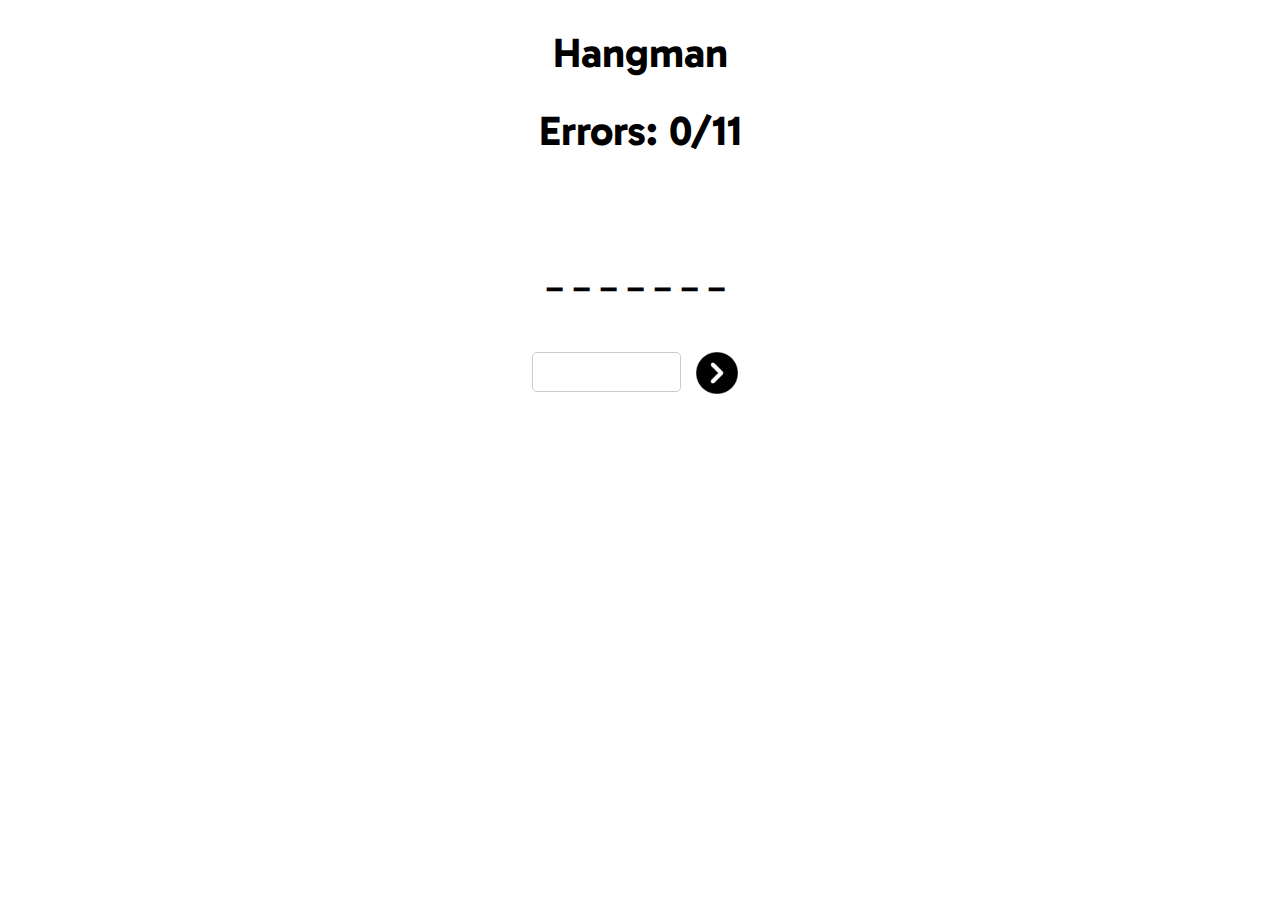
==== hangman/index.html @ ad06c81c "initial commit" ====
<!DOCTYPE html>
<html lang="en">
<head>
    <meta charset="UTF-8">
    <meta http-equiv="X-UA-Compatible" content="IE-edge">
    <meta name="viewport" content="width=device-width, initial-scale=1.0">
    <title>Hangman</title>
    <link rel="stylesheet" href="https://fonts.googleapis.com/css?family=Gabarito">
    <link rel="stylesheet" href="https://cdnjs.cloudflare.com/ajax/libs/animate.css/4.1.1/animate.min.css">
    <style>
        body {
            font-size: 1.3rem;
            text-align: center;
            font-family: Gabarito;
            transition: 1s;
        }
        button {
            border: none;
            background: none;
            cursor: pointer;
        }
        .container {
            text-align: center;
        }
        input {
            width: 10%;
            padding: 10px;
            border: 1px solid #ccc;
            border-radius: 5px;
            font-size: 1rem;
        }
        input:focus {
            border-color: #007bff;
            outline: none;
            box-shadow: 0 0 5px rgba(0, 123, 255, 0.5);
        }
        #submit img {
            vertical-align: middle;
        }
        #counter{
            top: 0;
            left: 0;
            text-align: none;
        }
        #output {
            letter-spacing: 10px; /* Adjust the spacing as needed */
        }
    </style>
</head>
<body onload="generate()">
    
    <h1>Hangman</h1>
    <h1 id="counter">Errors: 0/11</h1><br><br>
    <h2 id="output"></h2><br>
    <div class="container">
        <input type="text" id="input">
        <button onclick="trychar()" id="submit"><img src="right-chevron.png" alt="submit" width="50px"></button>
    </div>
    <script>
        var input = document.getElementById("input");
        input.addEventListener("keypress", function(event) {
            if (event.key === "Enter") {
                event.preventDefault();
                document.getElementById("submit").click();
            }
        });
        common_nouns = ["time", "person", "year", "way", "day", "man", "government", "company", "part", "case", "child", "place", "thing", "woman", "fact", "group", "problem", "fact", "hand", "job", "example", "point", "government", "money", "water", "state", "family", "country", "school", "company", "number", "home", "car", "city", "name", "food", "house", "air", "force", "game", "end", "system", "life", "company", "day", "night", "eye", "book", "place", "home", "man", "woman", "father", "mother", "child", "brother", "sister", "friend", "dog", "cat", "mountain", "ocean", "universe", "technology", "history", "art", "music", "adventure", "challenge", "mystery", "puzzle", "secret", "treasure", "journey", "wonder", "exploration", "revolution", "circus", "desire", "paradise", "ceremony", "dream", "liberty", "fantasy", "horizon", "whisper", "discovery", "harmony", "infinity", "magic", "passion", "silence", "symphony", "victory", "happiness", "innovation"];

        common_adjectives = ["good", "new", "first", "last", "long", "great", "little", "own", "other", "old", "right", "big", "high", "different", "small", "large", "next", "early", "young", "important", "few", "public", "bad", "same", "able", "to", "other", "old", "early", "young", "great", "small", "large", "next", "first", "long", "last", "own", "other", "different", "right", "able", "to", "public", "important", "good", "bad", "mysterious", "fantastic", "enigmatic", "elusive", "baffling", "cryptic", "obscure", "perplexing", "esoteric", "ambiguous", "incomprehensible", "inscrutable", "unfathomable", "captivating", "intriguing", "unpredictable", "mind-boggling", "mind-numbing", "bewildering", "inexplicable", "uncanny", "unusual", "extraordinary"];

        common_verbs = ["be", "have", "do", "say", "get", "make", "go", "know", "take", "see", "come", "think", "look", "want", "give", "use", "find", "tell", "ask", "work", "seem", "feel", "try", "leave", "call", "need", "feel", "become", "leave", "put", "mean", "keep", "let", "begin", "seem", "help", "talk", "turn", "start", "show", "hear", "play", "run", "move", "like", "live", "believe", "hold", "explore", "discover", "conquer", "uncover", "investigate", "experience", "analyze", "perceive", "comprehend", "decipher", "create", "achieve", "integrate", "envisage", "visualize", "extrapolate", "illuminate", "synthesize", "penetrate", "elucidate", "apprehend", "fabricate", "manipulate", "orchestrate"];

        common_words = common_nouns.concat(common_adjectives, common_verbs);
        let currentWord = "";
        let displayedWord = "";
        function generate() {
            const randomIndex = Math.floor(Math.random() * common_words.length);
            currentWord = common_words[randomIndex];
            displayedWord = "_".repeat(currentWord.length);
            document.getElementById("output").textContent = displayedWord;
            //alert(currentWord); // Remove this line to hide the word
        }
        var errors = 0;
        function trychar() {
        const input = document.getElementById("input").value;
        document.getElementById("input").value = "";
        if (input == currentWord) {
            alert("YOU WIN!!!");
            window.location.href = "win.html?word=" + currentWord + "&errors=" + errors;
        } else if (currentWord.includes(input)) {
            for (let i = 0; i < currentWord.length; i++) {
                if (currentWord[i] === input) {
                    displayedWord = displayedWord.substring(0, i) + input + displayedWord.substring(i + 1);
                }
            }
            if (displayedWord == currentWord) {
                alert("YOU WIN!!!");
                window.location.href = "win.html?word=" + currentWord + "&errors=" + errors;
            }
            document.getElementById("output").textContent = displayedWord;
        } else {
            errors = errors + 1;
            document.getElementById("counter").textContent = "Errors: " + errors + "/11";
            if (errors === 11) {
                window.location.href = "fail.html?word=" + currentWord;
            }
        }
    }
    </script>
</body>
</html>
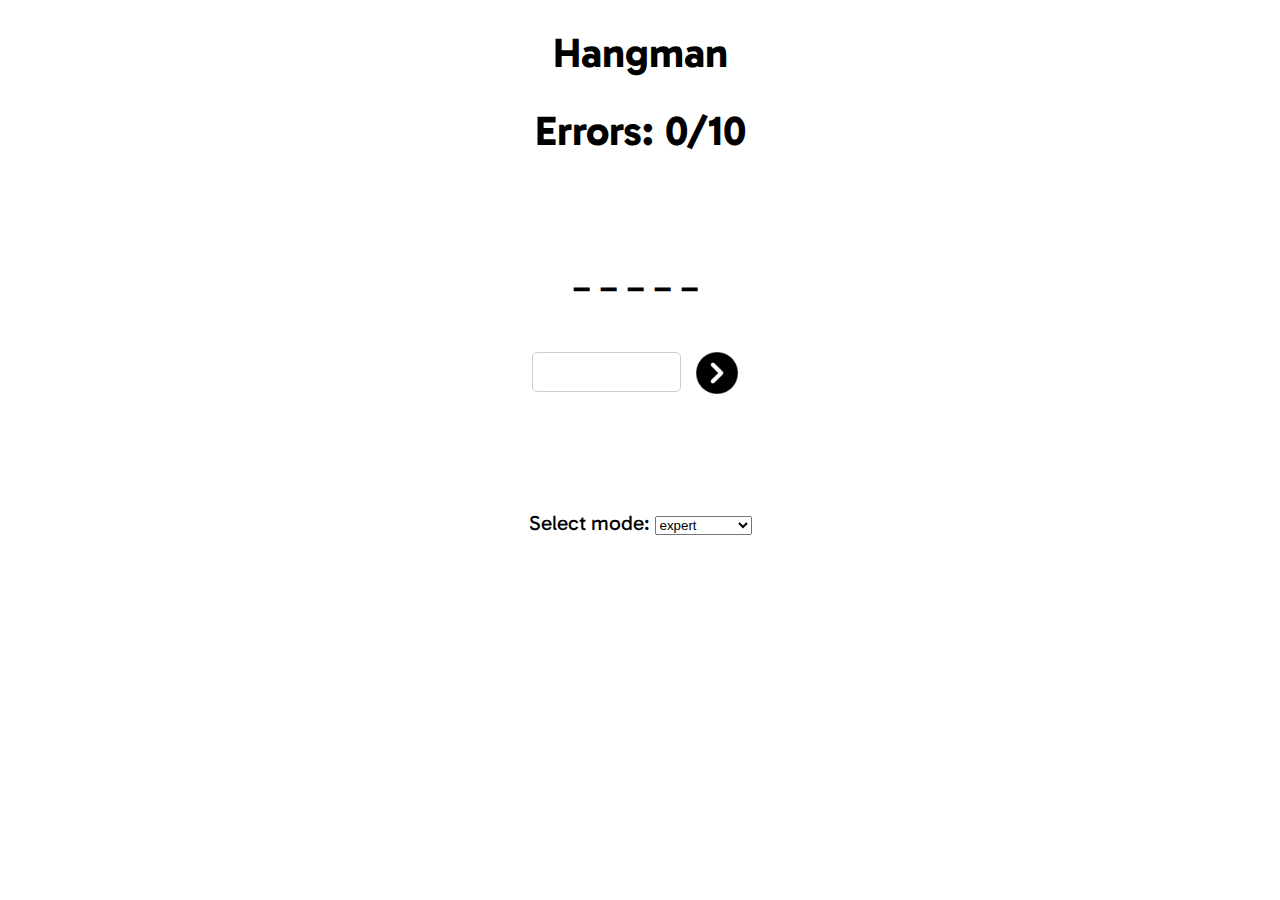
==== commit e9d5ab59: "FIRST DONE YIPEEE" ====
--- a/hangman/index.html
+++ b/hangman/index.html
@@ -7,55 +7,30 @@
     <title>Hangman</title>
     <link rel="stylesheet" href="https://fonts.googleapis.com/css?family=Gabarito">
     <link rel="stylesheet" href="https://cdnjs.cloudflare.com/ajax/libs/animate.css/4.1.1/animate.min.css">
-    <style>
-        body {
-            font-size: 1.3rem;
-            text-align: center;
-            font-family: Gabarito;
-            transition: 1s;
-        }
-        button {
-            border: none;
-            background: none;
-            cursor: pointer;
-        }
-        .container {
-            text-align: center;
-        }
-        input {
-            width: 10%;
-            padding: 10px;
-            border: 1px solid #ccc;
-            border-radius: 5px;
-            font-size: 1rem;
-        }
-        input:focus {
-            border-color: #007bff;
-            outline: none;
-            box-shadow: 0 0 5px rgba(0, 123, 255, 0.5);
-        }
-        #submit img {
-            vertical-align: middle;
-        }
-        #counter{
-            top: 0;
-            left: 0;
-            text-align: none;
-        }
-        #output {
-            letter-spacing: 10px; /* Adjust the spacing as needed */
-        }
-    </style>
+    <link rel="stylesheet" href="style.css">
 </head>
 <body onload="generate()">
     
     <h1>Hangman</h1>
-    <h1 id="counter">Errors: 0/11</h1><br><br>
+    <h1 id="counter">Errors: 0/10</h1><br><br>
     <h2 id="output"></h2><br>
     <div class="container">
-        <input type="text" id="input">
+        <input type="text" id="input" maxlength="1">
         <button onclick="trychar()" id="submit"><img src="right-chevron.png" alt="submit" width="50px"></button>
     </div>
+    <h2 id="guessed"></h2>
+    <img src="images/0.webp" alt="man" id="man" width="80px">
+    <div>
+        <label for="mode">Select mode:</label>
+        <select id="mode" onchange="changeMode()">
+            <option value="hard">expert</option>
+            <option value="common">Intermediate</option>
+            <option value="easy">Beginner</option>
+            
+        </select>
+    </div>
+    
+    
     <script>
         var input = document.getElementById("input");
         input.addEventListener("keypress", function(event) {
@@ -64,47 +39,124 @@
                 document.getElementById("submit").click();
             }
         });
-        common_nouns = ["time", "person", "year", "way", "day", "man", "government", "company", "part", "case", "child", "place", "thing", "woman", "fact", "group", "problem", "fact", "hand", "job", "example", "point", "government", "money", "water", "state", "family", "country", "school", "company", "number", "home", "car", "city", "name", "food", "house", "air", "force", "game", "end", "system", "life", "company", "day", "night", "eye", "book", "place", "home", "man", "woman", "father", "mother", "child", "brother", "sister", "friend", "dog", "cat", "mountain", "ocean", "universe", "technology", "history", "art", "music", "adventure", "challenge", "mystery", "puzzle", "secret", "treasure", "journey", "wonder", "exploration", "revolution", "circus", "desire", "paradise", "ceremony", "dream", "liberty", "fantasy", "horizon", "whisper", "discovery", "harmony", "infinity", "magic", "passion", "silence", "symphony", "victory", "happiness", "innovation"];
+        var mode = "common";
 
-        common_adjectives = ["good", "new", "first", "last", "long", "great", "little", "own", "other", "old", "right", "big", "high", "different", "small", "large", "next", "early", "young", "important", "few", "public", "bad", "same", "able", "to", "other", "old", "early", "young", "great", "small", "large", "next", "first", "long", "last", "own", "other", "different", "right", "able", "to", "public", "important", "good", "bad", "mysterious", "fantastic", "enigmatic", "elusive", "baffling", "cryptic", "obscure", "perplexing", "esoteric", "ambiguous", "incomprehensible", "inscrutable", "unfathomable", "captivating", "intriguing", "unpredictable", "mind-boggling", "mind-numbing", "bewildering", "inexplicable", "uncanny", "unusual", "extraordinary"];
+        common_nouns = [
+            "time", "person", "year", "way", "day", "man", "government", "company", "part", "case",
+            "child", "place", "thing", "woman", "fact", "group", "problem", "fact", "hand", "job",
+            "example", "point", "government", "money", "water", "state", "family", "country", "school",
+            "company", "number", "home", "car", "city", "name", "food", "house", "air", "force", "game",
+            "end", "system", "life", "company", "day", "night", "eye", "book", "place", "home", "man",
+            "woman", "father", "mother", "child", "brother", "sister", "friend", "dog", "cat", "mountain",
+            "ocean", "universe", "technology", "history", "art", "music", "adventure", "challenge",
+            "mystery", "puzzle", "secret", "treasure", "journey", "wonder", "exploration", "revolution",
+            "circus", "desire", "paradise", "ceremony", "dream", "liberty", "fantasy", "horizon", "whisper",
+            "discovery", "harmony", "infinity", "magic", "passion", "silence", "symphony", "victory",
+            "happiness", "innovation",
+            "table", "chair", "apple", "phone", "beach", "cloud", "knife", "spoon", "ocean", "watch",
+            "house", "river", "train", "music", "plant", "earth", "space", "heart", "piano", "light",
+            "night", "shirt", "shoes", "money", "peace", "beard", "cloud", "floor", "grass", "smile",
+            "bread", "cheer", "dream", "glass", "honey", "queen", "sound", "water", "fairy", "lemon",
+            "music", "night", "stars", "storm", "crane", "paper", "crisp", "paint", "sugar", "space"
+        ];
 
-        common_verbs = ["be", "have", "do", "say", "get", "make", "go", "know", "take", "see", "come", "think", "look", "want", "give", "use", "find", "tell", "ask", "work", "seem", "feel", "try", "leave", "call", "need", "feel", "become", "leave", "put", "mean", "keep", "let", "begin", "seem", "help", "talk", "turn", "start", "show", "hear", "play", "run", "move", "like", "live", "believe", "hold", "explore", "discover", "conquer", "uncover", "investigate", "experience", "analyze", "perceive", "comprehend", "decipher", "create", "achieve", "integrate", "envisage", "visualize", "extrapolate", "illuminate", "synthesize", "penetrate", "elucidate", "apprehend", "fabricate", "manipulate", "orchestrate"];
+        common_adjectives = [
+            "good", "new", "first", "last", "long", "great", "little", "own", "other", "old", "right",
+            "big", "high", "different", "small", "large", "next", "early", "young", "important", "few",
+            "public", "bad", "same", "able", "to", "other", "old", "early", "young", "great", "small",
+            "large", "next", "first", "long", "last", "own", "other", "different", "right", "able", "to",
+            "public", "important", "good", "bad", "mysterious", "fantastic", "enigmatic", "elusive",
+            "baffling", "cryptic", "obscure", "perplexing", "esoteric", "ambiguous", "incomprehensible",
+            "inscrutable", "unfathomable", "captivating", "intriguing", "unpredictable", "mind-boggling",
+            "mind-numbing", "bewildering", "inexplicable", "uncanny", "unusual", "extraordinary",
+            "happy", "sad", "cold", "warm", "thick", "thin", "black", "white", "green", "yellow",
+            "large", "small", "round", "heavy", "light", "young", "sweet", "brave", "plain", "smart",
+            "fancy", "silly", "jolly", "stern", "witty", "vivid", "crisp", "sour", "rich", "mild",
+            "fresh", "needy", "vague", "spicy", "alert", "giddy", "lucky", "crazy", "sharp", "zesty"
+        ];
+
+        common_verbs = [
+            "be", "have", "do", "say", "get", "make", "go", "know", "take", "see", "come", "think", "look",
+            "want", "give", "use", "find", "tell", "ask", "work", "seem", "feel", "try", "leave", "call",
+            "need", "feel", "become", "leave", "put", "mean", "keep", "let", "begin", "seem", "help", "talk",
+            "turn", "start", "show", "hear", "play", "run", "move", "like", "live", "believe", "hold",
+            "explore", "discover", "conquer", "uncover", "investigate", "experience", "analyze",
+            "perceive", "comprehend", "decipher", "create", "achieve", "integrate", "envisage", "visualize",
+            "extrapolate", "illuminate", "synthesize", "penetrate", "elucidate", "apprehend", "fabricate",
+            "manipulate", "orchestrate",
+            "write", "dance", "smile", "swim", "sleep", "drink", "learn", "plant", "fetch", "carry",
+            "crawl", "dream", "drown", "laugh", "sweep", "think", "trade", "shine", "speak", "clean",
+            "climb", "hug", "jump", "sing", "drive", "bake", "chase", "slice", "float", "swirl",
+            "glow", "crush", "dodge", "stir", "blink", "skip", "roast", "fry", "wink", "sail", "trip"
+        ];
+
 
         common_words = common_nouns.concat(common_adjectives, common_verbs);
-        let currentWord = "";
-        let displayedWord = "";
+        // Array of easier words
+        var easy_words = ["easy", "simple", "quick", "fun", "light", "breeze", "smile", "laugh", "garden", "sweet", "warm", "song", "play", "bright", "sunny", "soft", "float", "gently", "hug", "kitten", "puppy", "happy", "joy", "butterfly", "flower", "peace", "serene", "giggle", "dream", "lullaby", "all", "any", "big", "boy", "car", "dog", "eat", "fun", "get", "hat", "hot", "job", "key", "man", "new", "old", "run", "sky", "sun", "top", "toy", "try", "win", "yes"];
+
+
+        var hard_words = ["algorithm", "chiaroscuro", "conundrum", "epiphany", "serendipity", "onomatopoeia", "ineffable", "labyrinth", "ludicrous", "paradox", "quixotic", "xenophobia", "zygote", "sycophant", "esoteric", "vexatious", "cacophony", "gobbledygook", "perspicacious", "quisling", "obfuscate", "capricious", "ebullient", "ineptitude", "juxtapose", "kaleidoscope", "myopic", "nemesis", "plethora", "quizzaciously", "rhapsodize", "surreptitious", "tenebrous", "ubiquitous", "vociferous", "wanderlust", "xerophilous", "yarnspinner", "zeitgeist", "aberration", "belligerent", "cantankerous", "dilapidated", "ephemeral", "flummoxed", "garrulous", "higgledy-piggledy", "iconoclast", "juxtaposition", "kaleidoscopic", "labyrinthine", "mellifluous", "nihilism", "obsequious", "paraphernalia", "querulous", "rapscallion", "sycophantic", "taciturn", "ubiquity", "verisimilitude", "whimsical", "xenophobic", "yesteryear", "zeitgeber", "abracadabra", "ballyhoo", "cacophonous", "dithyramb", "egregious", "forsythia", "gobbledygook", "hullabaloo", "ignominious", "jejune", "kowtow", "ludicrous", "mnemonic", "nugatory", "obstreperous", "peregrinate", "quixotic", "recumbentibus", "sesquipedalian", "truculent", "ubiquitous", "valediction", "wanderlust", "xerophilous", "yarnspinner", "zeitgeist", "aberration", "belligerent", "cantankerous", "dilapidated", "ephemeral", "flummoxed", "garrulous", "higgledy-piggledy", "iconoclast", "juxtaposition", "kaleidoscopic", "labyrinthine", "mellifluous", "nihilism", "obsequious", "paraphernalia", "querulous", "rapscallion", "sycophantic", "taciturn", "ubiquity", "verisimilitude", "whimsical", "xenophobic", "yesteryear", "zeitgeber"];
+
+
+        var currentWord = "";
+        var displayedWord = "";
+
+        function changeMode() {
+            mode = document.getElementById("mode").value;
+            localStorage.setItem("hangmanMode", mode); // Store the mode in localStorage
+            generate(); // Regenerate the word when the mode changes
+        }
+
         function generate() {
-            const randomIndex = Math.floor(Math.random() * common_words.length);
-            currentWord = common_words[randomIndex];
+            // Check if a mode is stored in localStorage, use it as the default mode
+            mode = localStorage.getItem("hangmanMode") || "common";
+
+            const wordArray = (mode === "common") ? common_words : (mode === "easy" ? easy_words : hard_words);
+            const randomIndex = Math.floor(Math.random() * wordArray.length);
+            currentWord = wordArray[randomIndex];
             displayedWord = "_".repeat(currentWord.length);
             document.getElementById("output").textContent = displayedWord;
             //alert(currentWord); // Remove this line to hide the word
         }
         var errors = 0;
+        var guessed = [];
+
         function trychar() {
-        const input = document.getElementById("input").value;
-        document.getElementById("input").value = "";
-        if (input == currentWord) {
-            alert("YOU WIN!!!");
-            window.location.href = "win.html?word=" + currentWord + "&errors=" + errors;
-        } else if (currentWord.includes(input)) {
-            for (let i = 0; i < currentWord.length; i++) {
-                if (currentWord[i] === input) {
-                    displayedWord = displayedWord.substring(0, i) + input + displayedWord.substring(i + 1);
+            const input = document.getElementById("input").value;
+
+            document.getElementById("guessed").innerText = guessed;
+
+            if(guessed.includes(input)) {
+                alert("Please guess a different letter, you have already guessed that one.");
+            }else{
+                guessed.push(input);
+            }
+
+
+            document.getElementById("input").value = "";
+            if (input == currentWord) {
+                alert("YOU WIN!!!");
+                window.location.href = "win.html?word=" + currentWord + "&errors=" + errors;
+            } else if (currentWord.includes(input)) {
+                for (let i = 0; i < currentWord.length; i++) {
+                    if (currentWord[i] === input) {
+                        displayedWord = displayedWord.substring(0, i) + input + displayedWord.substring(i + 1);
+                    }
+                }
+                if (displayedWord == currentWord) {
+                    alert("YOU WIN!!!");
+                    window.location.href = "win.html?word=" + currentWord + "&errors=" + errors;
+                }
+                document.getElementById("output").textContent = displayedWord;
+            } else {
+                errors = errors + 1;
+                document.getElementById("man").src = "images/" + errors + ".webp"; 
+                document.getElementById("counter").textContent = "Errors: " + errors + "/10";
+                if (errors === 10) {
+                    window.location.href = "fail.html?word=" + currentWord;
                 }
             }
-            if (displayedWord == currentWord) {
-                alert("YOU WIN!!!");
-                window.location.href = "win.html?word=" + currentWord + "&errors=" + errors;
-            }
-            document.getElementById("output").textContent = displayedWord;
-        } else {
-            errors = errors + 1;
-            document.getElementById("counter").textContent = "Errors: " + errors + "/11";
-            if (errors === 11) {
-                window.location.href = "fail.html?word=" + currentWord;
-            }
-        }
     }
     </script>
 </body>
--- a/hangman/style.css
+++ b/hangman/style.css
@@ -0,0 +1,39 @@
+body {
+    font-size: 1.3rem;
+    text-align: center;
+    font-family: Gabarito;
+    animation: fadeIn;
+    animation-duration: 1s;
+    transition: 0.1s;
+}
+button {
+    border: none;
+    background: none;
+    cursor: pointer;
+}
+.container {
+    text-align: center;
+}
+input {
+    width: 10%;
+    padding: 10px;
+    border: 1px solid #ccc;
+    border-radius: 5px;
+    font-size: 1rem;
+}
+input:focus {
+    border-color: #007bff;
+    outline: none;
+    box-shadow: 0 0 5px rgba(0, 123, 255, 0.5);
+}
+#submit img {
+    vertical-align: middle;
+}
+#counter{
+    top: 0;
+    left: 0;
+    text-align: none;
+}
+#output {
+    letter-spacing: 10px; /* Adjust the spacing as needed */
+}